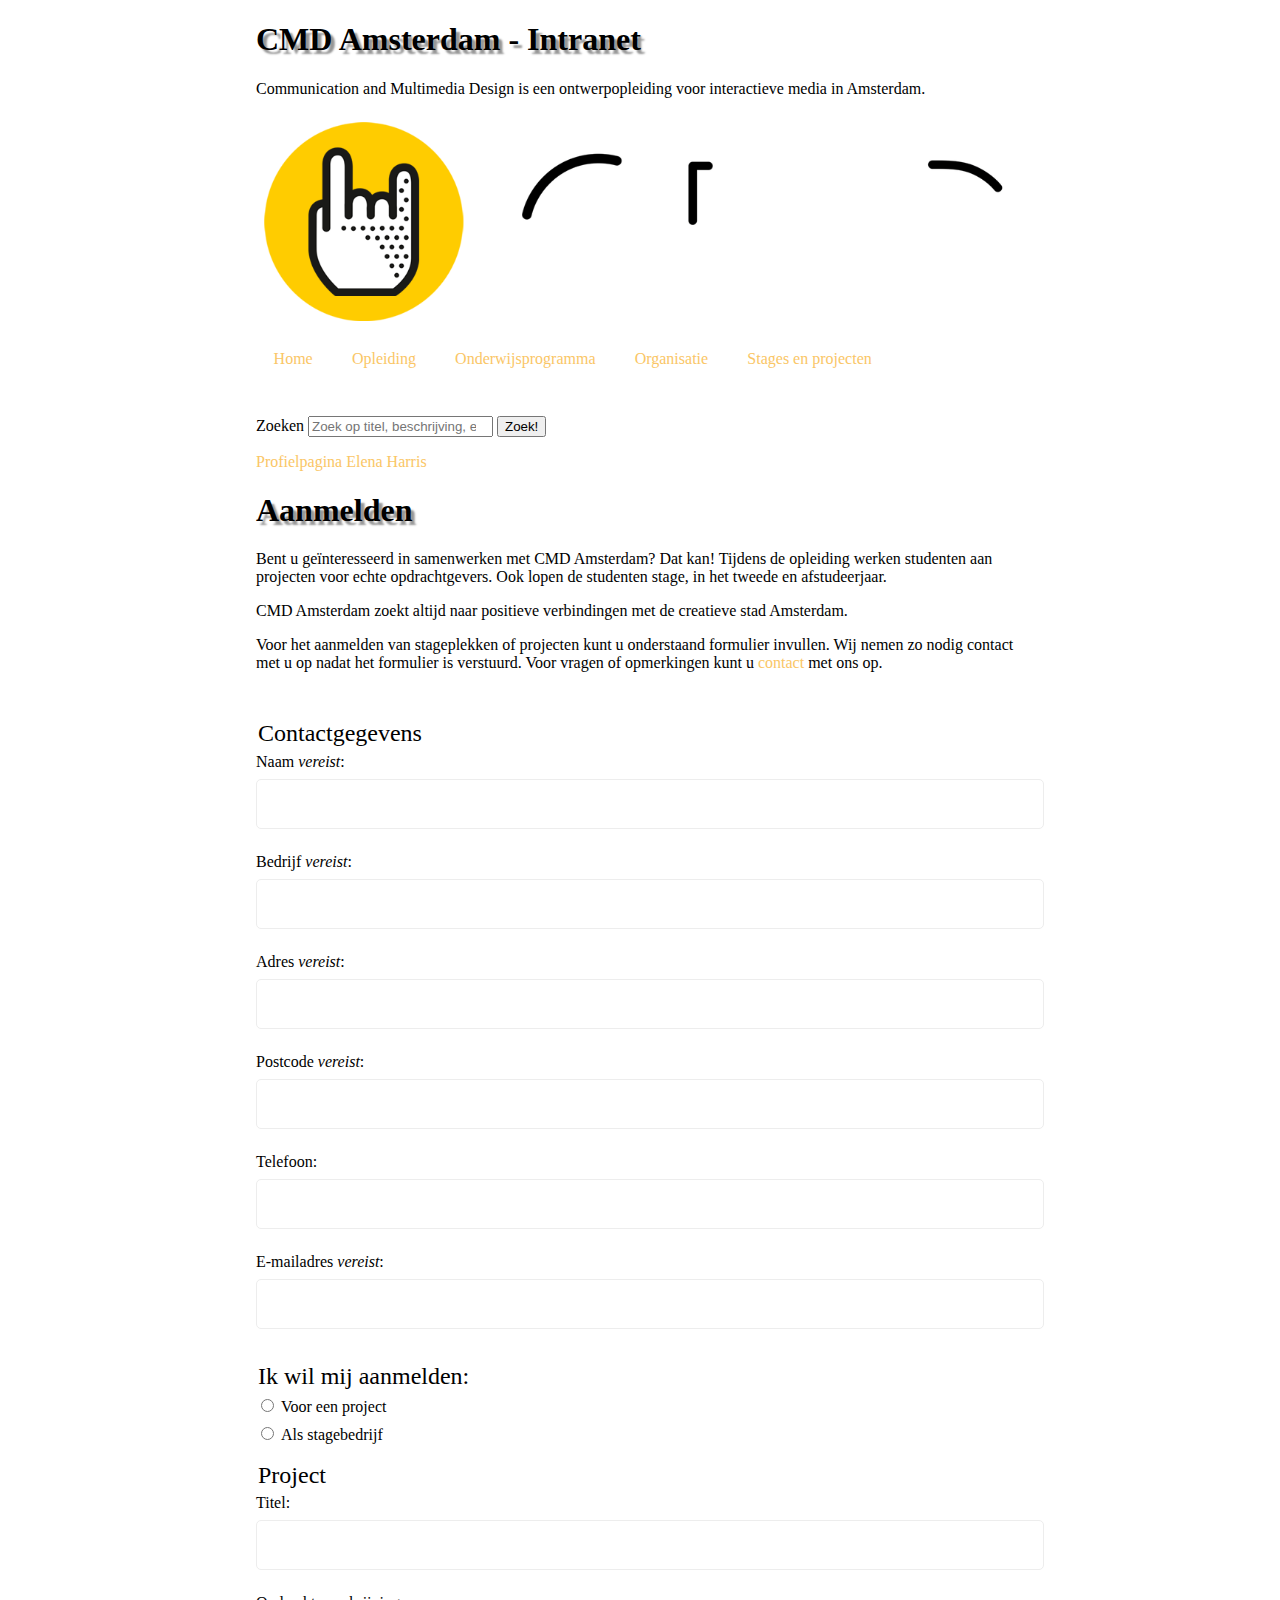
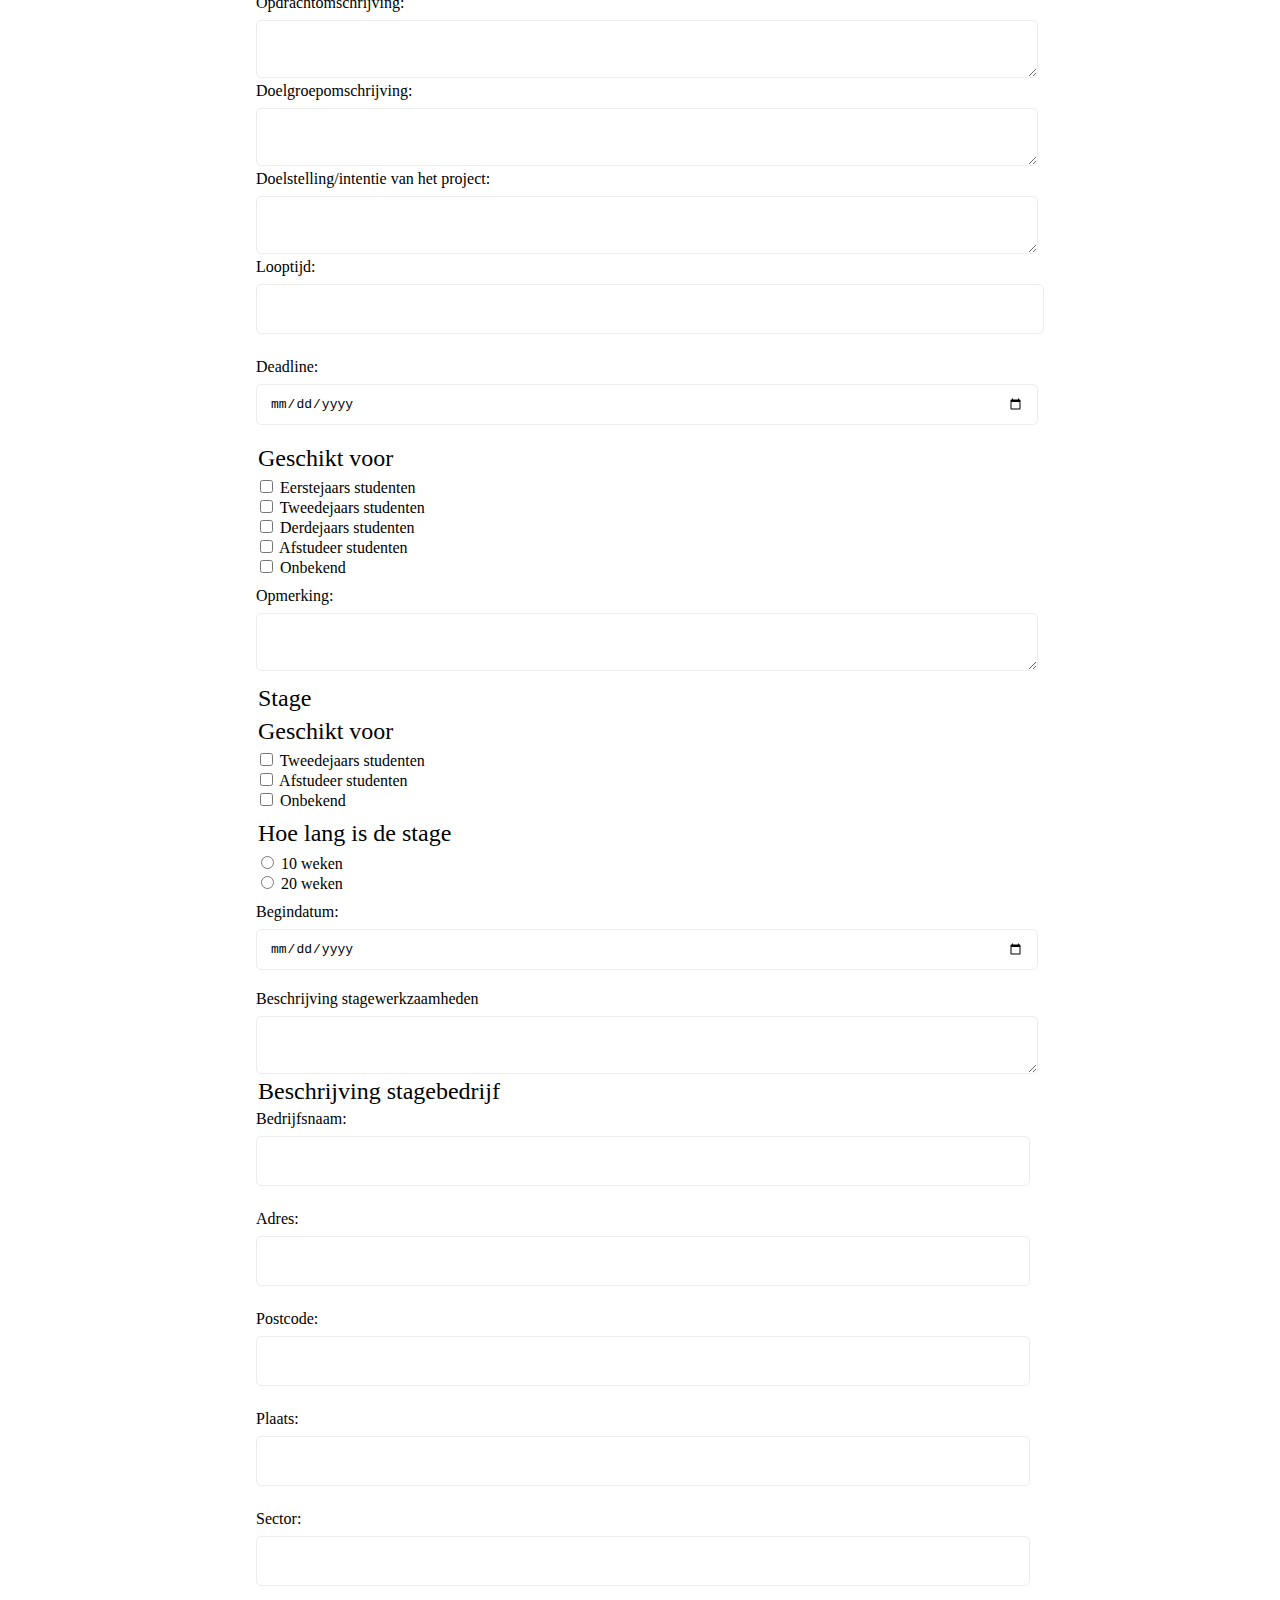
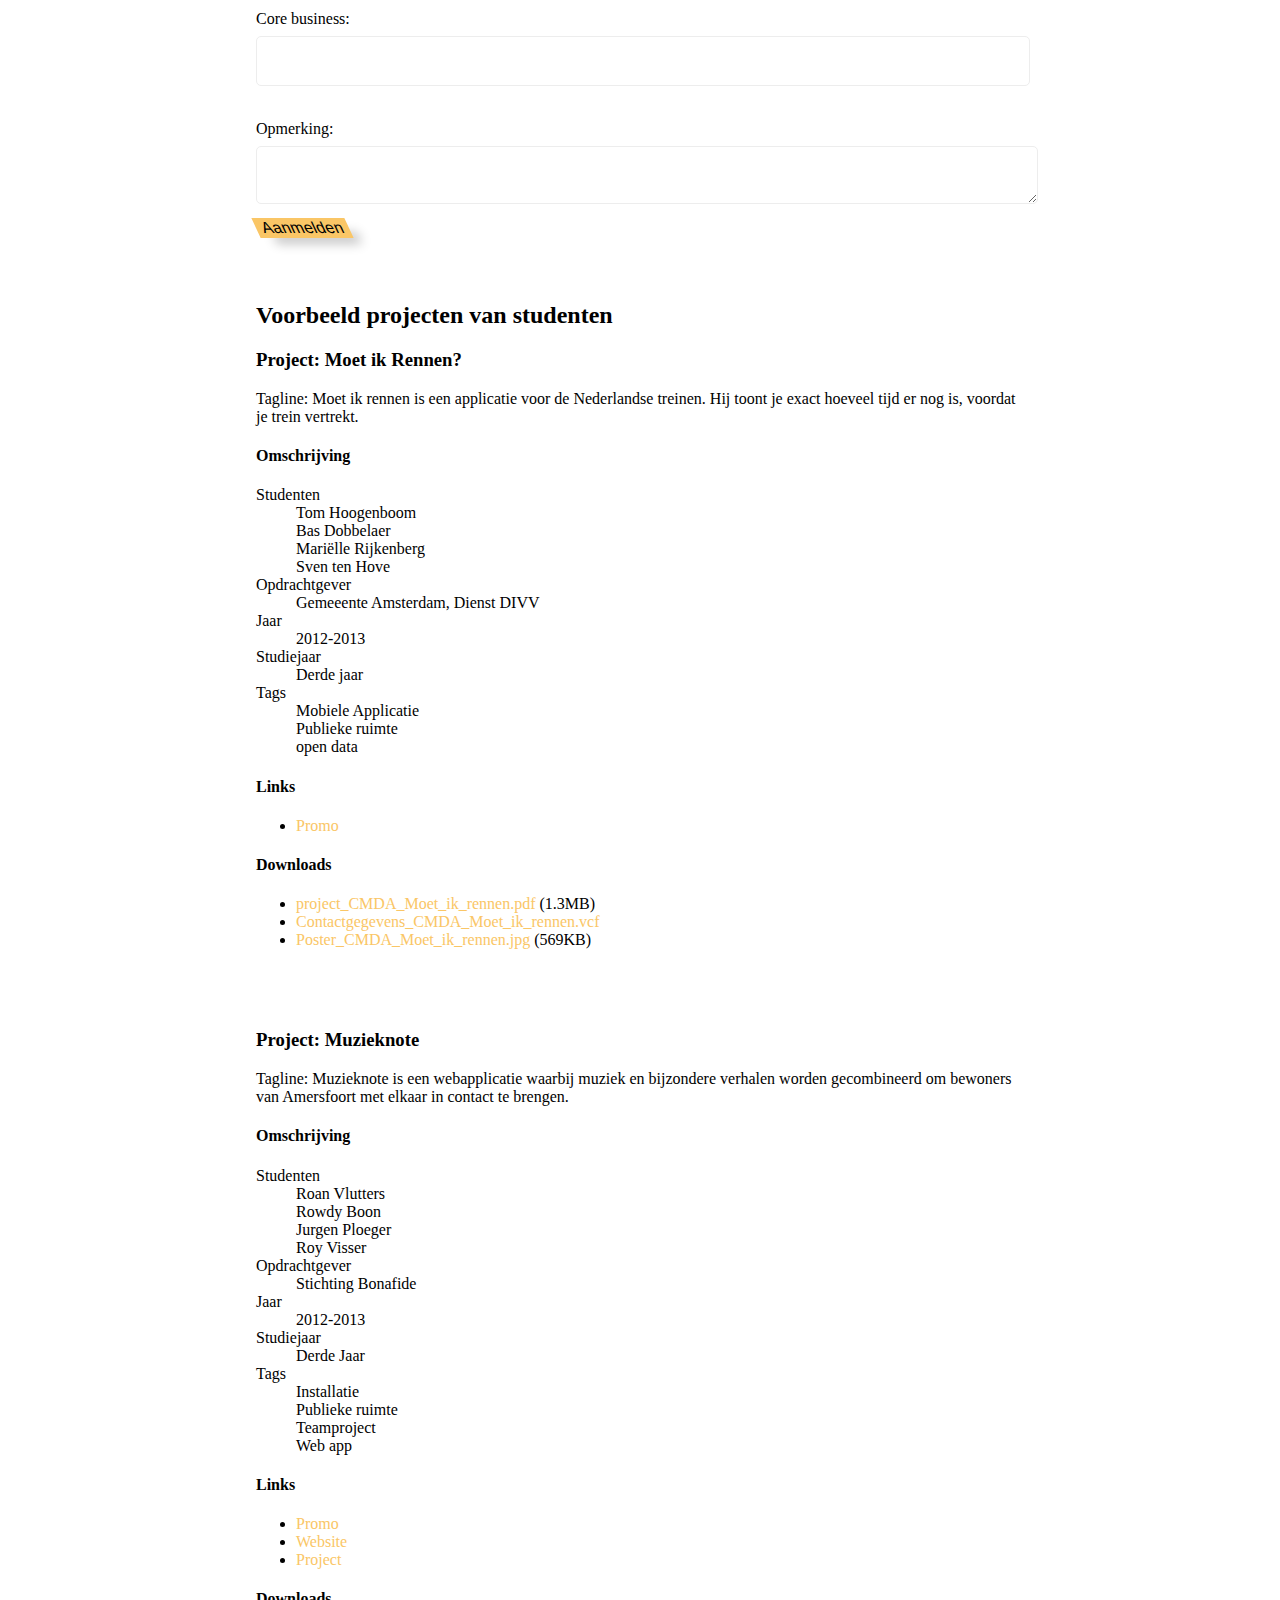
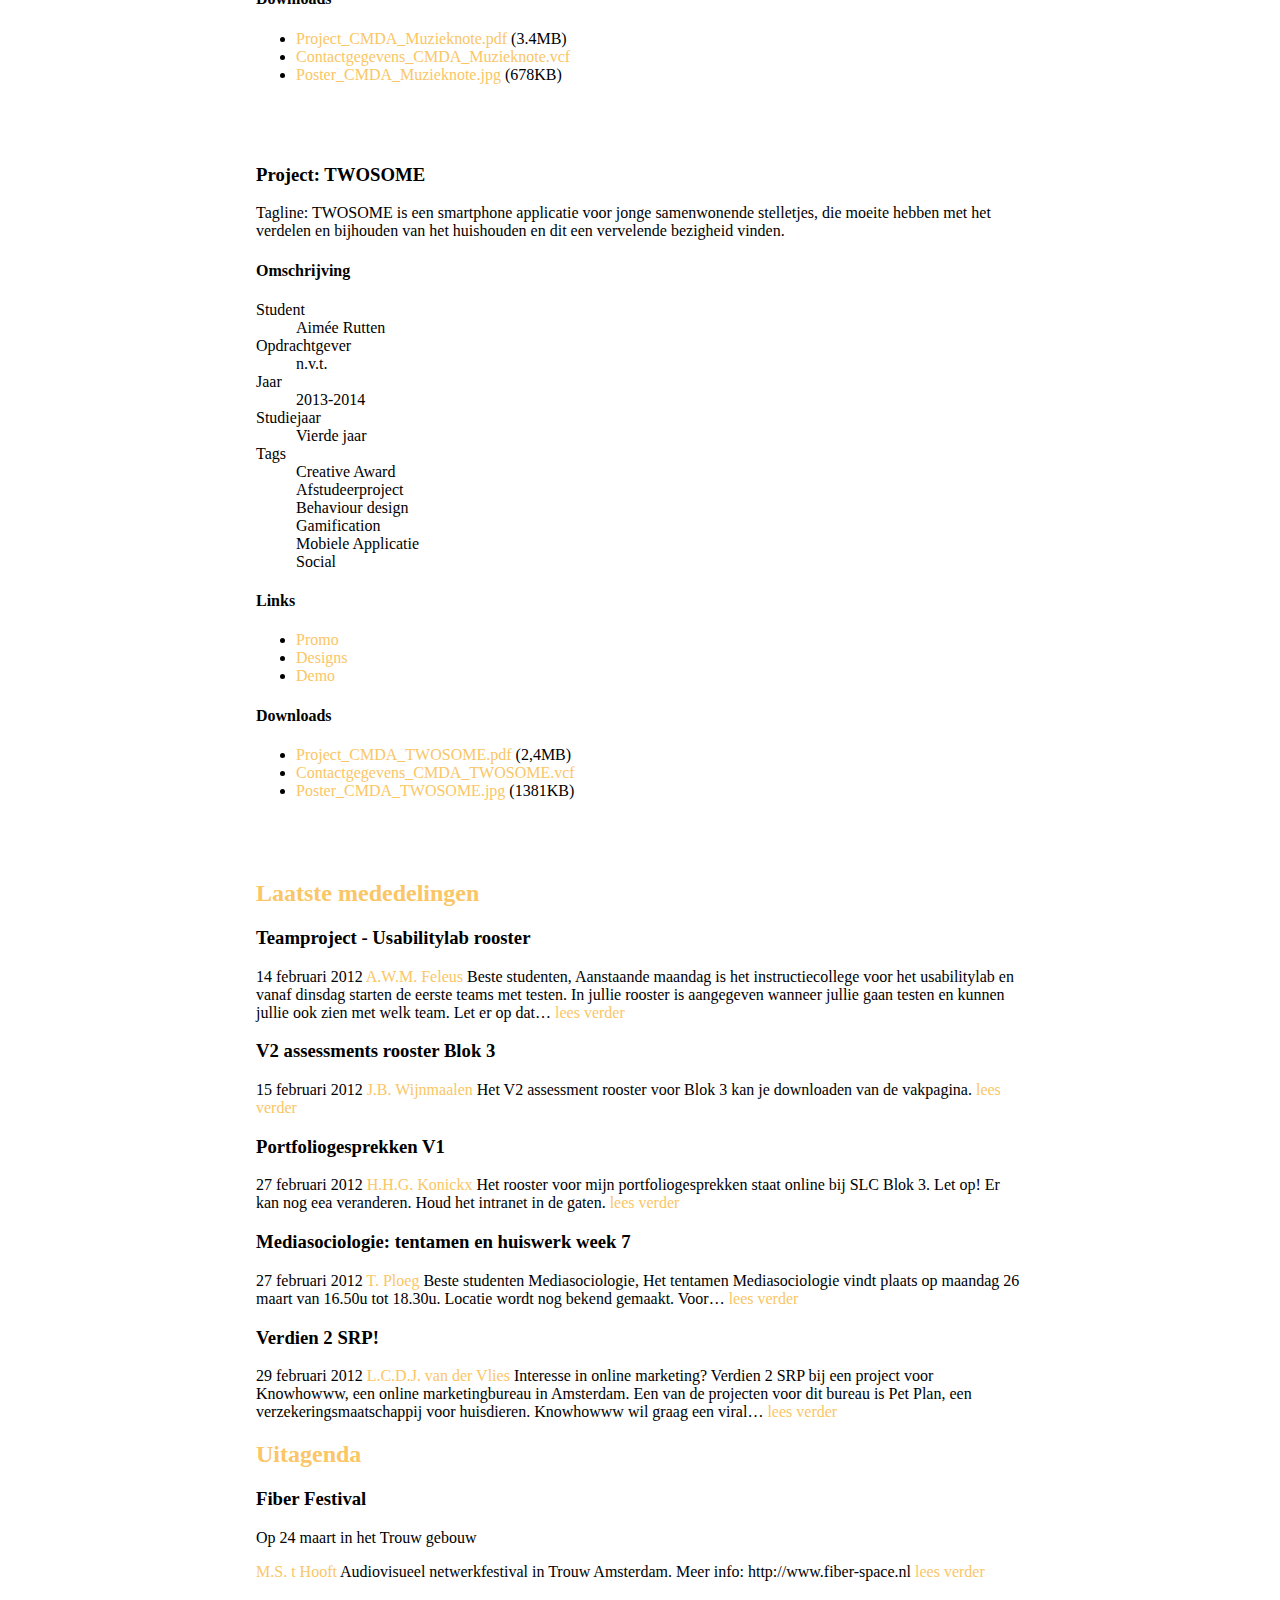
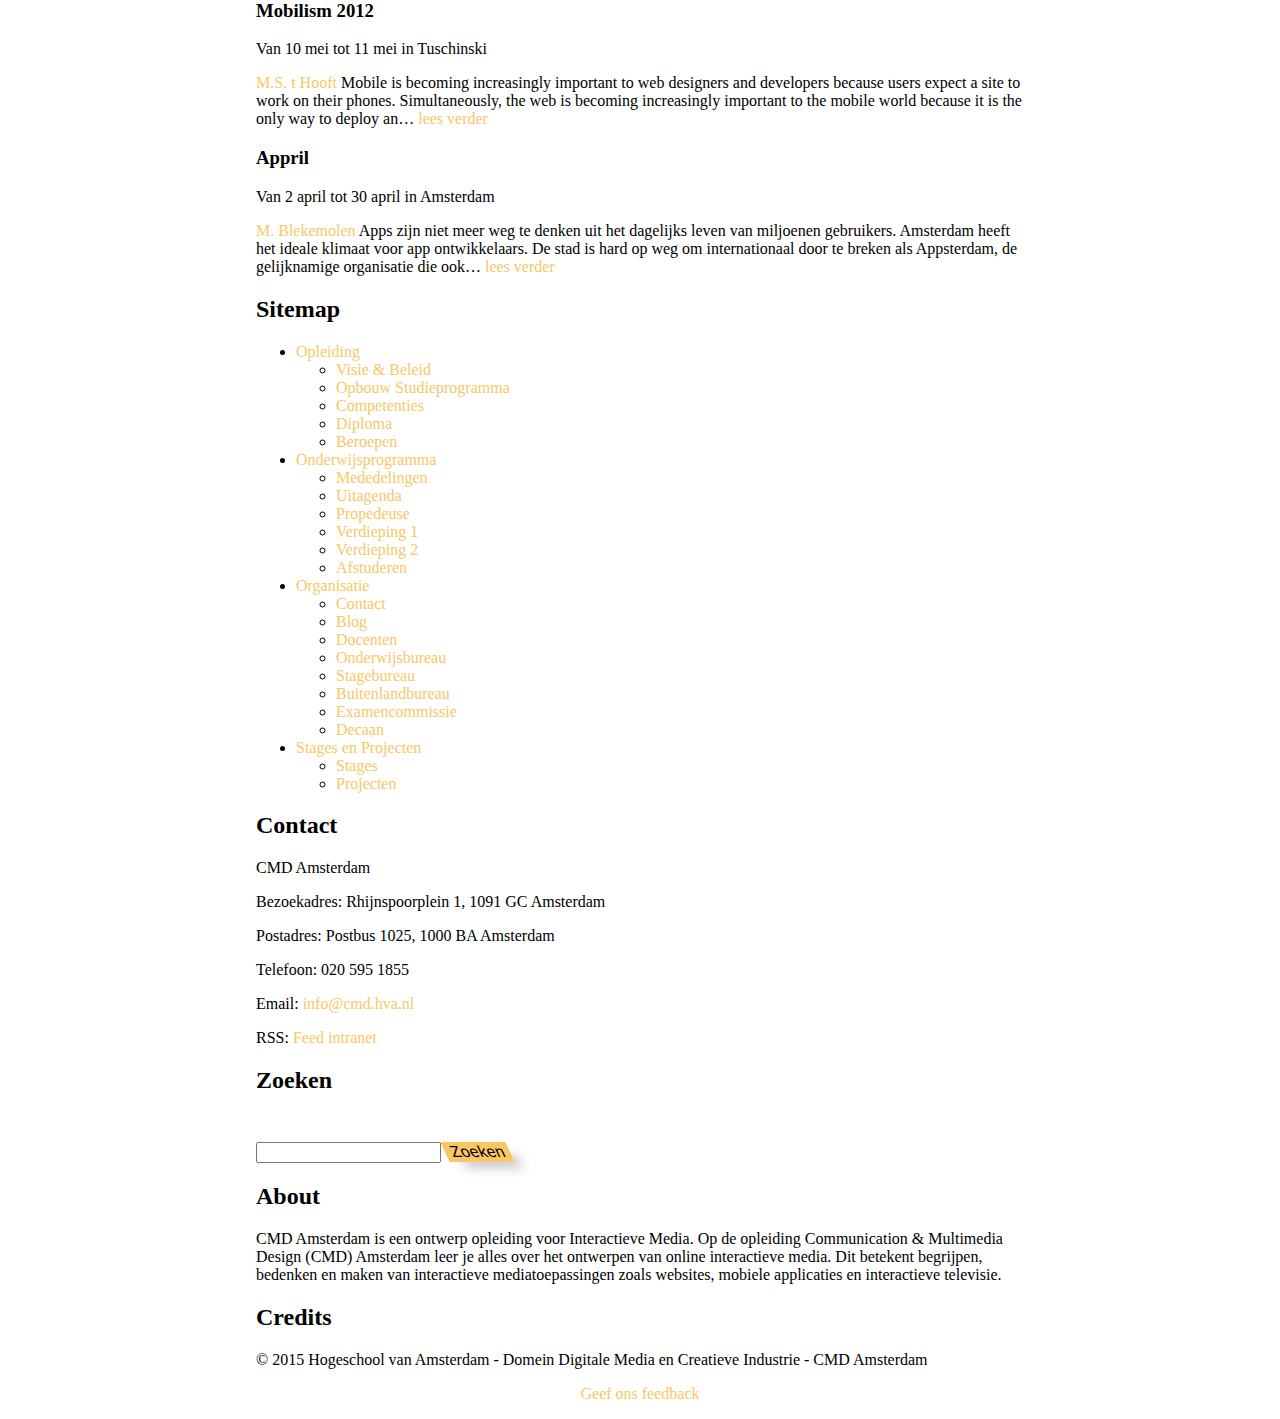
==== formulier/index.html @ c3379661 "deeltoets2" ====
<!DOCTYPE html>
<html lang="nl">
    <head>
        <meta charset="utf-8">
        <title>Formulierpagina</title>
        <link rel="stylesheet" type="text/css" href="css/style.css">
    </head>
    <body>

        <!-- header met logo & navigatie -->
        <header>
            <h1>CMD Amsterdam - Intranet</h1>
            <p>Communication and Multimedia Design is een ontwerpopleiding voor interactieve media in Amsterdam.</p>
            <img src="img/cmd_logo.png" alt="">
            <nav>
                <ul>
                    <li><a href="#">Home</a></li>
                    <li><a href="#">Opleiding</a></li>
                    <li><a href="#">Onderwijsprogramma</a></li>
                    <li><a href="#">Organisatie</a></li>
                    <li><a href="#">Stages en projecten</a></li>
                </ul>
            </nav>
            <form method="get" action="Formulierpagina.html">
                <label>
                    Zoeken
                    <input type="search" placeholder="Zoek op titel, beschrijving, etc…" name="q">
                </label>
                <button type="submit">Zoek!</button>
            </form>
            <p class="to-profile"><a href="#">Profielpagina Elena Harris</a></p>
        </header>

        <!-- Main article - Contact formulier  -->
        <main>

            <h1>Aanmelden</h1>
            <p>Bent u geïnteresseerd in samenwerken met CMD Amsterdam? Dat kan! Tijdens de opleiding werken studenten aan projecten voor echte opdrachtgevers. Ook lopen de studenten stage, in het tweede en afstudeerjaar.</p>
            <p>CMD Amsterdam zoekt altijd naar positieve verbindingen met de creatieve stad Amsterdam.</p>
            <p>Voor het aanmelden van stageplekken of projecten kunt u onderstaand formulier invullen. Wij nemen zo nodig contact met u op nadat het formulier is verstuurd. Voor vragen of opmerkingen kunt u <a href="#">contact</a> met ons op.</p>

            <form method="post" action="Formulierpagina.html">

                <fieldset>
                    <legend>Contactgegevens</legend>
                    <label>
                        <span>Naam <em>vereist</em>:</span>
                        <input type="text" name="name" required>
                    </label>
                    <label>
                        <span>Bedrijf <em>vereist</em>: </span>
                        <input type="text" name="company" required>
                        
                    </label>
                    <label>
                        <span>Adres <em>vereist</em>: </span>
                        <input type="text" name="address" required>
                    </label>
                    <label>
                        <span>Postcode  <em>vereist</em>:</span>
                        <input type="text" name="postal" required>
                    </label>
                    <label>
                        <span>Telefoon:</span>
                        <input type="tel" name="phone">
                    </label>
                    <label>
                        <span>E-mailadres <em>vereist</em>: </span>
                        <input type="email" name="email" required>
                    </label>
                </fieldset>

                <fieldset>
                    <legend>Ik wil mij aanmelden:</legend>
                    <label>
                        <input type="radio" name="submit-for" value="project">
                        <span>Voor een project</span>
                    </label>
                    <label>
                        <input type="radio" name="submit-for" value="stage">
                        <span>Als stagebedrijf</span>
                    </label>
                </fieldset>

                <fieldset id="project">
                    <legend>Project</legend>
                    <label>
                        <span>Titel:</span>
                        <input type="text" name="project-title">
                    </label>
                    <label>
                        <span>Opdrachtomschrijving:</span>
                        <textarea name="project-description"></textarea>
                    </label>
                    <label>
                        <span>Doelgroepomschrijving:</span>
                        <textarea name="project-target-audience"></textarea>
                    </label>
                    <label>
                        <span>Doelstelling/intentie van het project:</span>
                        <textarea name="project-goal"></textarea>
                    </label>
                    <label>
                        <span>Looptijd:</span>
                        <input type="text" name="project-duration">
                    </label>
                    <label>
                        <span>Deadline:</span>
                        <input type="date" name="project-deadline">
                    </label>
                    <fieldset>
                        <legend>Geschikt voor</legend>
                        <label><input type="checkbox" name="project-eerstejaars"> Eerstejaars studenten</label>
                        <label><input type="checkbox" name="project-tweedejaars"> Tweedejaars studenten</label>
                        <label><input type="checkbox" name="project-derdejaars"> Derdejaars studenten</label>
                        <label><input type="checkbox" name="project-afstudeer"> Afstudeer studenten</label>
                        <label><input type="checkbox" name="project-onbekend"> Onbekend</label>
                    </fieldset>
                    <label>
                        <span>Opmerking:</span>
                        <textarea name="project-comments"></textarea>
                    </label>
                </fieldset>

                <fieldset id="stage">
                    <legend>Stage</legend>
                    <fieldset>
                        <legend>Geschikt voor</legend>
                        <label><input type="checkbox" name="stage-tweedejaars"> Tweedejaars studenten</label>
                        <label><input type="checkbox" name="stage-afstudeerders"> Afstudeer studenten</label>
                        <label><input type="checkbox" name="stage-onbekend"> Onbekend</label>
                    </fieldset>
                    <fieldset>
                        <legend>Hoe lang is de stage</legend>
                        <label><input type="radio" name="stage-duration" value="10"> 10 weken</label>
                        <label><input type="radio" name="stage-duration" value="20"> 20 weken</label>
                    </fieldset>
                    <label>
                        <span>Begindatum:</span>
                        <input type="date" name="stage-startdate">
                    </label>
                    <label>
                        <span>Beschrijving stagewerkzaamheden</span>
                        <textarea name="stage-description"></textarea>
                    </label>
                    <fieldset>
                        <legend>Beschrijving stagebedrijf</legend>
                        <label>
                            <span>Bedrijfsnaam:</span>
                            <input type="text" name="stage-company-name">
                        </label>
                        <label>
                            <span>Adres:</span>
                            <input type="text" name="stage-address">
                        </label>
                        <label>
                            <span>Postcode:</span>
                            <input type="text" name="stage-postal">
                        </label>
                        <label>
                            <span>Plaats:</span>
                            <input type="text" name="stage-place">
                        </label>
                        <label>
                            <span>Sector:</span>
                            <input type="text" name="stage-sector">
                        </label>
                        <label>
                            <span>Core business:</span>
                            <input type="text" name="stage-core-business">
                        </label>
                    </fieldset>
                    <label>
                        <span>Opmerking:</span>
                        <textarea name="stage-comments"></textarea>
                    </label>
                </fieldset>

                <input type="submit" value="Aanmelden">

            </form>

        </main>

        <!-- 3 related projects - In the spotlight -->
        <section class="related">

            <h2>Voorbeeld projecten van studenten</h2>

            <article>
                <header>
                    <h3>Project: Moet ik Rennen?</h3>
                    <p>Tagline: Moet ik rennen is een applicatie voor de Nederlandse treinen. Hij toont je exact hoeveel tijd er nog is, voordat je trein vertrekt.</p>
                </header>
                <section>
                    <h4>Omschrijving</h4>
                    <dl>
                        <dt>Studenten</dt>
                        <dd>Tom Hoogenboom</dd>
                        <dd>Bas Dobbelaer</dd>
                        <dd>Mariëlle Rijkenberg</dd>
                        <dd>Sven ten Hove</dd>

                        <dt>Opdrachtgever</dt>
                        <dd>Gemeeente Amsterdam, Dienst DIVV</dd>

                        <dt>Jaar</dt>
                        <dd>2012-2013</dd>

                        <dt>Studiejaar</dt>
                        <dd>Derde jaar</dd>

                        <dt class="tags">Tags</dt>
                        <dd>Mobiele Applicatie</dd>
                        <dd>Publieke ruimte</dd>
                        <dd>open data</dd>
                    </dl>
                </section>
                <section>
                    <h4>Links</h4>
                    <ul>
                        <li><a href="https://vimeo.com/61573544">Promo</a></li>
                    </ul>
                </section>
                <section>
                    <h4>Downloads</h4>
                    <ul>
                        <li><a href="bron.pdf" data-kb="1267">project_CMDA_Moet_ik_rennen.pdf</a> (1.3MB)</li>
                        <li><a href="bron.vcf">Contactgegevens_CMDA_Moet_ik_rennen.vcf</a></li>
                        <li><a href="bron.jpg" data-kb="569">Poster_CMDA_Moet_ik_rennen.jpg</a> (569KB)</li>
                    </ul>
                </section>
            </article>

            <article>
                <header>
                    <h3>Project: Muzieknote</h3>
                    <p>Tagline: Muzieknote is een webapplicatie waarbij muziek en bijzondere verhalen worden gecombineerd om bewoners van Amersfoort met elkaar in contact te brengen.</p>
                </header>
                <section>
                    <h4>Omschrijving</h4>
                    <dl>
                        <dt>Studenten</dt>
                        <dd>Roan Vlutters</dd>
                        <dd>Rowdy Boon</dd>
                        <dd>Jurgen Ploeger</dd>
                        <dd>Roy Visser</dd>

                        <dt>Opdrachtgever</dt>
                        <dd>Stichting Bonafide</dd>

                        <dt>Jaar</dt>
                        <dd>2012-2013</dd>

                        <dt>Studiejaar</dt>
                        <dd>Derde Jaar</dd>

                        <dt class="tags">Tags</dt>
                        <dd>Installatie</dd>
                        <dd>Publieke ruimte</dd>
                        <dd>Teamproject</dd>
                        <dd>Web app</dd>
                    </dl>
                </section>
                <section>
                    <h4>Links</h4>
                    <ul>
                        <li><a href="https://vimeo.com/81740715">Promo</a></li>
                        <li><a href="http://muzieknote.nl">Website</a></li>
                        <li><a href="https://www.behance.net/gallery/Muzieknote/14149359">Project</a></li>
                    </ul>
                </section>
                <section>
                    <h4>Downloads</h4>
                    <ul>
                        <li><a href="bron.pdf" data-kb="33671">Project_CMDA_Muzieknote.pdf</a> (3.4MB)</li>
                        <li><a href="bron.vcf">Contactgegevens_CMDA_Muzieknote.vcf</a></li>
                        <li><a href="bron.jpg" data-kb="678">Poster_CMDA_Muzieknote.jpg</a> (678KB)</li>
                    </ul>
                </section>
            </article>

            <article>
                <header>
                    <h3>Project: TWOSOME</h3>
                    <p>Tagline: TWOSOME is een smartphone applicatie voor jonge samenwonende stelletjes, die moeite hebben met het verdelen en bijhouden van het huishouden en dit een vervelende bezigheid vinden.</p>
                </header>
                <section>
                    <h4>Omschrijving</h4>
                    <dl>
                        <dt>Student</dt>
                        <dd>Aimée Rutten</dd>

                        <dt>Opdrachtgever</dt>
                        <dd>n.v.t.</dd>

                        <dt>Jaar</dt>
                        <dd>2013-2014</dd>

                        <dt>Studiejaar</dt>
                        <dd>Vierde jaar</dd>

                        <dt class="tags">Tags</dt>
                        <dd>Creative Award</dd>
                        <dd>Afstudeerproject</dd>
                        <dd>Behaviour design</dd>
                        <dd>Gamification</dd>
                        <dd>Mobiele Applicatie</dd>
                        <dd>Social</dd>
                    </dl>
                </section>
                <section>
                    <h4>Links</h4>
                    <ul>
                        <li><a href="http://marvl.in/17b008">Promo</a></li>
                        <li><a href="http://www.pinterest.com/pin/246783254555699159/">Designs</a></li>
                        <li><a href="https://vimeo.com/98737277">Demo</a></li>
                    </ul>
                </section>
                <section>
                    <h4>Downloads</h4>
                    <ul>
                        <li><a href="bron.pdf" data-kb="23513">Project_CMDA_TWOSOME.pdf</a> (2,4MB)</li>
                        <li><a href="bron.vcf">Contactgegevens_CMDA_TWOSOME.vcf</a></li>
                        <li><a href="bron.jpg" data-kb="1381">Poster_CMDA_TWOSOME.jpg</a> (1381KB)</li>
                    </ul>
                </section>
            </article>

        </section>

        <!-- Sidebar teksten en info: Laatste mededelingen, Agenda, Twitter -->
        <aside>

            <section>
                <h2><a href="#">Laatste mededelingen</a></h2>
                <article>
                    <h3>Teamproject - Usabilitylab rooster</h3>
                    <p>
                        <time datetime="2012-02-14">14 februari 2012</time>
                        <a href="#" rel="author">A.W.M. Feleus</a>
                        Beste studenten, Aanstaande maandag is het instructiecollege voor het usabilitylab en vanaf dinsdag starten de eerste teams met testen. In jullie rooster is aangegeven wanneer jullie gaan testen en kunnen jullie ook zien met welk team. Let er op dat…
                        <a href="#" rel="bookmark">lees verder</a>
                    </p>
                </article>
                <article>
                    <h3>V2 assessments rooster Blok 3</h3>
                    <p>
                        <time datetime="2012-02-15">15 februari 2012</time>
                        <a href="#" rel="author">J.B. Wijnmaalen</a>
                        Het V2 assessment rooster voor Blok 3 kan je  downloaden van de vakpagina.
                        <a href="#" rel="bookmark">lees verder</a>
                    </p>
                </article>
                <article>
                    <h3>Portfoliogesprekken V1</h3>
                    <p>
                        <time datetime="2012-02-27">27 februari 2012</time>
                        <a href="#" rel="author">H.H.G. Konickx</a>
                        Het rooster voor mijn portfoliogesprekken staat online bij SLC Blok 3. Let op! Er kan nog eea veranderen. Houd het intranet in de gaten.
                        <a href="#" rel="bookmark">lees verder</a>
                    </p>
                </article>
                <article>
                    <h3>Mediasociologie: tentamen en huiswerk week 7</h3>
                    <p>
                        <time datetime="2012-02-27">27 februari 2012</time>
                        <a href="#" rel="author">T. Ploeg</a>
                        Beste studenten Mediasociologie, Het tentamen Mediasociologie vindt plaats op maandag 26 maart van 16.50u tot 18.30u. Locatie wordt nog bekend gemaakt. Voor…
                        <a href="#" rel="bookmark">lees verder</a>
                    </p>
                </article>
                <article>
                    <h3>Verdien 2 SRP!</h3>
                    <p>
                        <time datetime="2012-02-29">29 februari 2012</time>
                        <a href="#" rel="author">L.C.D.J. van der Vlies</a>
                        Interesse in online marketing? Verdien 2 SRP bij een project voor Knowhowww, een online marketingbureau in Amsterdam. Een van de projecten voor dit bureau is Pet Plan, een verzekeringsmaatschappij voor huisdieren. Knowhowww wil graag een viral…
                        <a href="#" rel="bookmark">lees verder</a>
                    </p>
                </article>
            </section>
            
            <section>
                <h2><a href="#">Uitagenda</a></h2>
                <article>
                    <h3>Fiber Festival</h3>
                    <footer>
                        <p>Op <time datetime="2012-03-24">24 maart</time> in het Trouw gebouw</p>
                    </footer>
                    <p>
                        <a href="#" rel="author">M.S. t Hooft</a>
                        Audiovisueel netwerkfestival in Trouw Amsterdam. Meer info: http://www.fiber-space.nl
                        <a href="#" rel="bookmark">lees verder</a>
                    </p>
                </article>
                <article>
                    <h3>Mobilism 2012</h3>
                    <footer>
                        <p>Van <time datetime="2012-05-10">10 mei</time> tot <time datetime="2012-05-11">11 mei</time> in Tuschinski</p>
                    </footer>
                    <p>
                        <a href="#" rel="author">M.S. t Hooft</a>
                        Mobile is becoming increasingly important to web designers and developers because users expect a site to work on their phones. Simultaneously, the web is becoming increasingly important to the mobile world because it is the only way to deploy an…
                        <a href="#" rel="bookmark">lees verder</a>
                    </p>
                </article>
                <article>
                    <h3>Appril</h3>
                    <footer>
                        <p>Van <time datetime="2012-04-02">2 april</time> tot <time datetime="2012-04-30">30 april</time> in Amsterdam</p>
                    </footer>
                    <p>
                        <a href="#" rel="author">M. Blekemolen</a>
                        Apps zijn niet meer weg te denken uit het dagelijks leven van miljoenen gebruikers. Amsterdam heeft het ideale klimaat voor app ontwikkelaars. De stad is hard op weg om internationaal door te breken als Appsterdam, de gelijknamige organisatie die ook…
                        <a href="#" rel="bookmark">lees verder</a>
                    </p>
                </article>
            </section>
            
            <!--
                Twitter feed:
                @cmdamsterdam
                #cmda
            -->

        </aside>

        <!-- Footer informatie -->
        <footer>
            <section id="sitemap">
                <h2>Sitemap</h2>
                <ul>
                    <li>
                        <a href="#">Opleiding</a>
                        <ul>
                            <li><a href="#">Visie &amp; Beleid</a></li>
                            <li><a href="#">Opbouw Studieprogramma</a></li>
                            <li><a href="#">Competenties</a></li>
                            <li><a href="#">Diploma</a></li>
                            <li><a href="#">Beroepen</a></li>
                        </ul>
                    </li>
                    <li>
                        <a href="#">Onderwijsprogramma</a>
                        <ul>
                            <li><a href="#">Mededelingen</a></li>
                            <li><a href="#">Uitagenda</a></li>
                            <li><a href="#">Propedeuse</a></li>
                            <li><a href="#">Verdieping 1</a></li>
                            <li><a href="#">Verdieping 2</a></li>
                            <li><a href="#">Afstuderen</a></li>
                        </ul>
                    </li>
                    <li>
                        <a href="#">Organisatie</a>
                        <ul>
                            <li><a href="#">Contact</a></li>
                            <li><a href="#">Blog</a></li>
                            <li><a href="#">Docenten</a></li>
                            <li><a href="#">Onderwijsbureau</a></li>
                            <li><a href="#">Stagebureau</a></li>
                            <li><a href="#">Buitenlandbureau</a></li>
                            <li><a href="#">Examencommissie</a></li>
                            <li><a href="#">Decaan</a></li>
                        </ul>
                    </li>
                    <li>
                        <a href="#">Stages en Projecten</a>
                        <ul>
                            <li><a href="#">Stages</a></li>
                            <li><a href="#">Projecten</a></li>
                        </ul>
                    </li>
                </ul>
            </section>

            <section id="contact">
                <h2>Contact</h2>
                <p>CMD Amsterdam</p>
                <p>Bezoekadres: Rhijnspoorplein 1, 1091 GC Amsterdam</p>
                <p>Postadres: Postbus 1025, 1000 BA Amsterdam</p>
                <p>Telefoon: 020 595 1855</p>
                <p>Email: <a href="#" class="email">info@cmd.hva.nl</a></p>
                <p>RSS: <a href="#" class="rss">Feed intranet</a></p>
            </section>

            <section id="search">
                <h2>Zoeken</h2>
                <form method="get" action="Formulierpagina.html">
                    <input type="search" name="q">
                    <input type="submit" value="Zoeken">
                </form>
            </section>

            <section id="about" lang="en">
                <h2>About</h2>
                <p>CMD Amsterdam is een ontwerp opleiding voor Interactieve Media. Op de opleiding Communication &amp; Multimedia Design (CMD) Amsterdam leer je alles over het ontwerpen van online interactieve media. Dit betekent begrijpen, bedenken en maken van interactieve mediatoepassingen zoals websites, mobiele applicaties en interactieve televisie.</p>
            </section>

            <section id="credits" lang="en">
                <h2>Credits</h2>
                <p>© 2015 Hogeschool van Amsterdam - Domein Digitale Media en Creatieve Industrie - CMD Amsterdam</p>
            </section>

            <p id="feedback"><a href="#">Geef ons feedback</a></p>

        </footer>

    </body>
</html>
---- formulier/css/style.css ----
body{
	margin: 0;

	
}
a{
	text-decoration: none;
	color: #fac666;
}
/* sibling combinators zorgt ervoor dat alleen directe header-child van de body deze regels wordt toegewezen. */
body > header{
	width: 60%;
	margin: 0 auto;
}
header nav ul{
	list-style: none;
	padding-left: 0;
}
header nav ul li{
	display: inline;
}
header nav ul li a{
	padding: 1em 1.1em;
}
main{
	width: 60%;
	margin: 0 auto;
}
h1{
	text-shadow: 4px 4px 2px rgba(150, 150, 150, 1);
}
img{
	width: 100%;
}
img:hover{
	/* Transitie waabrbij afbeelding bij hover wordt ingezoomed.*/
	-webkit-transform: scale(1.3);
    -ms-transform: scale(1.3);
    transform: scale(1.3);
}
section.related{
	width: 60%;
	margin: 4em auto 0;
}
section.related article{
	margin-bottom: 5em;
}
aside{
	width: 60%;
	margin: 0 auto;
}



/* FORMULIER */
form{
	margin-top: 3em;
}
fieldset{
	border: 0;
	margin-left: 0;
    padding-left: 0;
}
fieldset label{
	display: block;
}
legend{
	font-size: 1.5em;
}
fieldset input{
	font-size: 1em;
	border-radius: 5px;
	border: 1px solid #ededed;
}
label span{
	display: inline-block;
	margin-bottom: .5em;
}
input[type="text"], input[type="tel"],input[type="email"],input[type="date"]{
	min-width: 100%;
	height: 1em;
	display: block;
	margin: 0 0 1.5em 0;
	padding: 1em;
}
input[type="submit"]{
	-webkit-box-shadow: 10px 10px 10px -4px rgba(199,199,199,1);
	-moz-box-shadow: 10px 10px 10px -4px rgba(199,199,199,1);
	box-shadow: 10px 10px 10px -4px rgba(199,199,199,1);
	font-size: 1em;
	transform: skewX(25deg);
	background: #fac666;;
	border: 0;
}
textarea{
	width: 100%;
	padding: 1em;
	font-size: 1em;
	border-radius: 5px;
	border: 1px solid #ededed;
}
body > footer{
	width: 60%;
	margin: 0 auto;
}
p#feedback{
	text-align: center;
}

/* For mobile : like samsung grand(480 * 800): */
@media screen and (max-width : 480px){
	body > header {
	    width: 80%;
	    margin: 0 auto;
	}
	header nav ul li{
		display: block;
		width: 100%;
		text-align: center;
		margin-bottom: .5em;
	}
	header nav ul li a{
		display: inline-block;
	    padding: 1em 0;
	    width: 100%;
	    color: #fff;
	    background: #fac666;
	}
	main{
		width: 80%;
	}
	section.related {
	    width: 80%;
	    margin: 4em auto 0;
	}
	aside{
		width: 80%;
	}
	body > footer{
		width: 80%;
	}
	input[type="text"], input[type="tel"], input[type="email"], input[type="date"], textarea {
    	min-width: 93%;
	}
}

/* For ipad: */
@media screen and (max-width : 768px){
	header nav ul li{
		display: block;
		width: 100%;
		text-align: center;
		margin-bottom: .5em;
	}
	header nav ul li a{
		display: inline-block;
	    padding: 1em 0;
	    width: 100%;
	    color: #fff;
	    background: #fac666;
	}
	main{
		width: 80%;
	}
	section.related {
	    width: 80%;
	    margin: 4em auto 0;
	}
	aside{
		width: 80%;
	}
	body > footer{
		width: 80%;
	}
	input[type="text"], input[type="tel"], input[type="email"], input[type="date"]{
    	min-width: 100%;
}
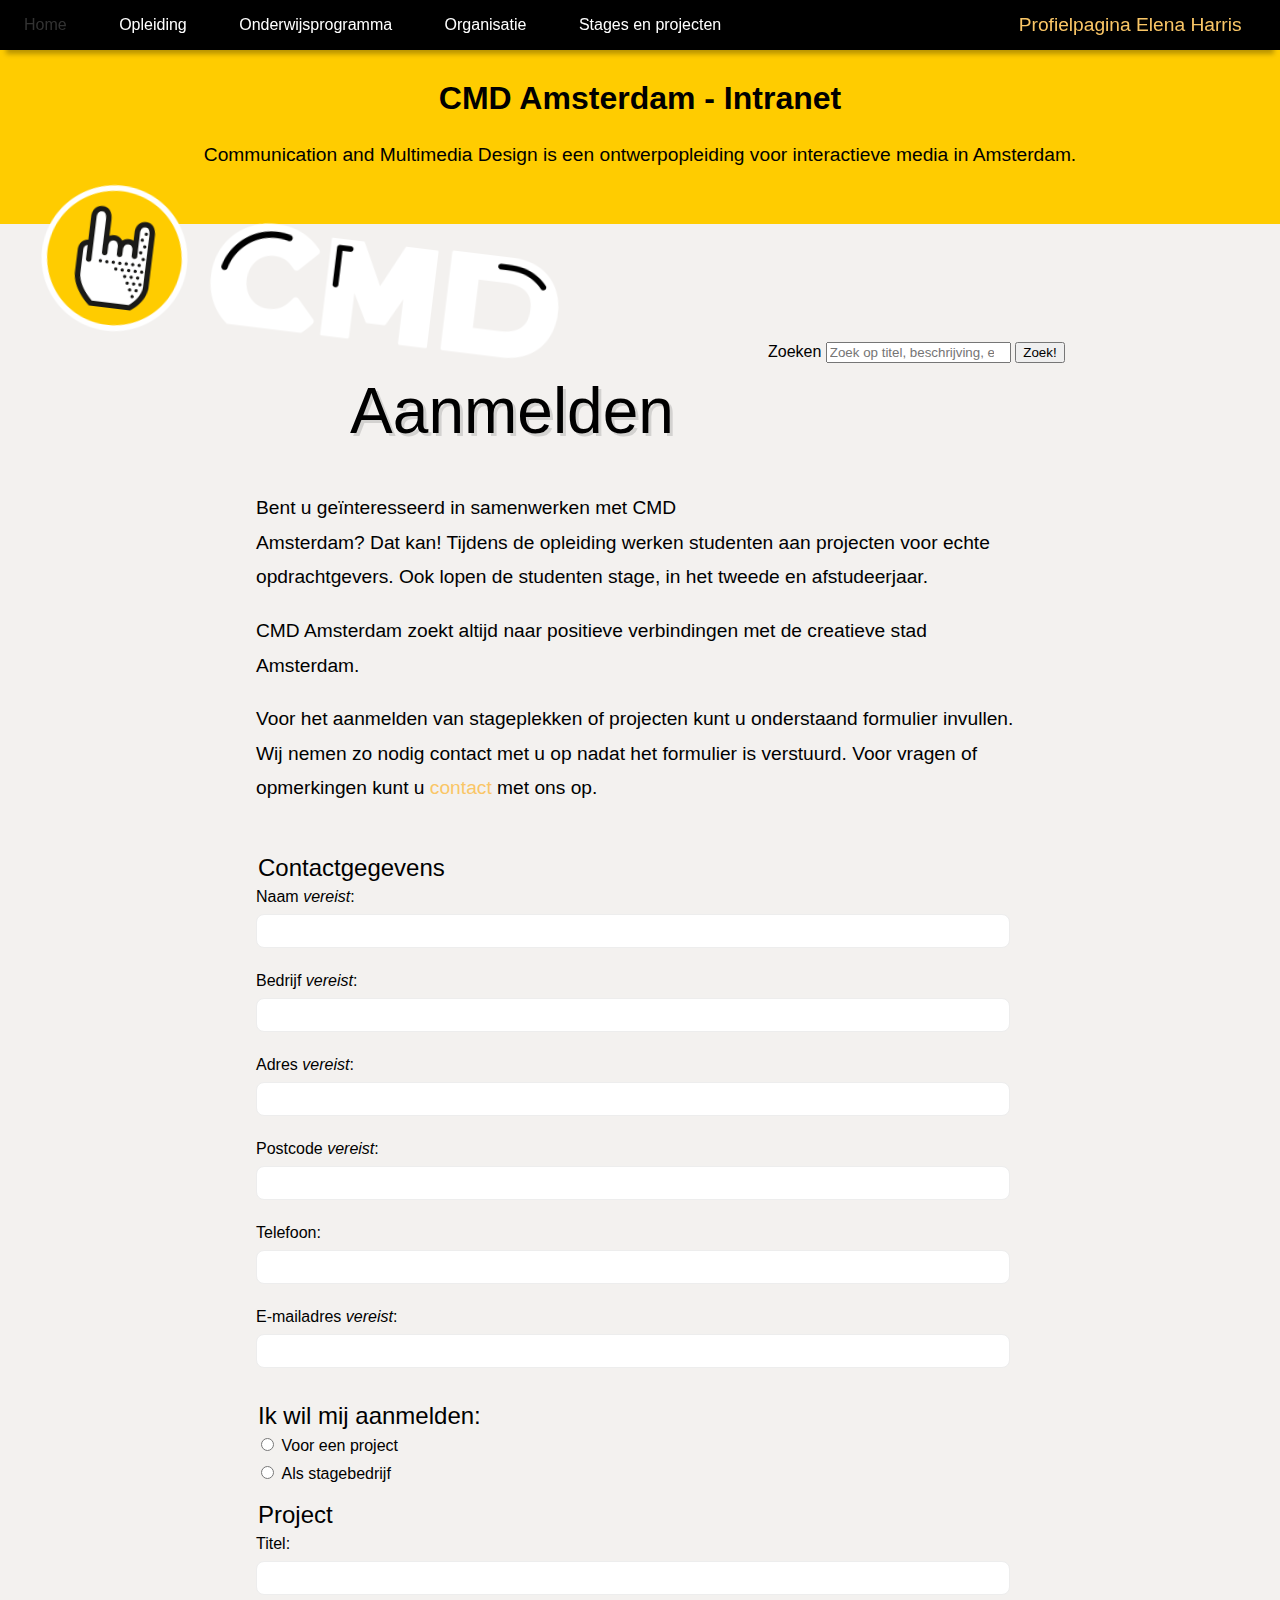
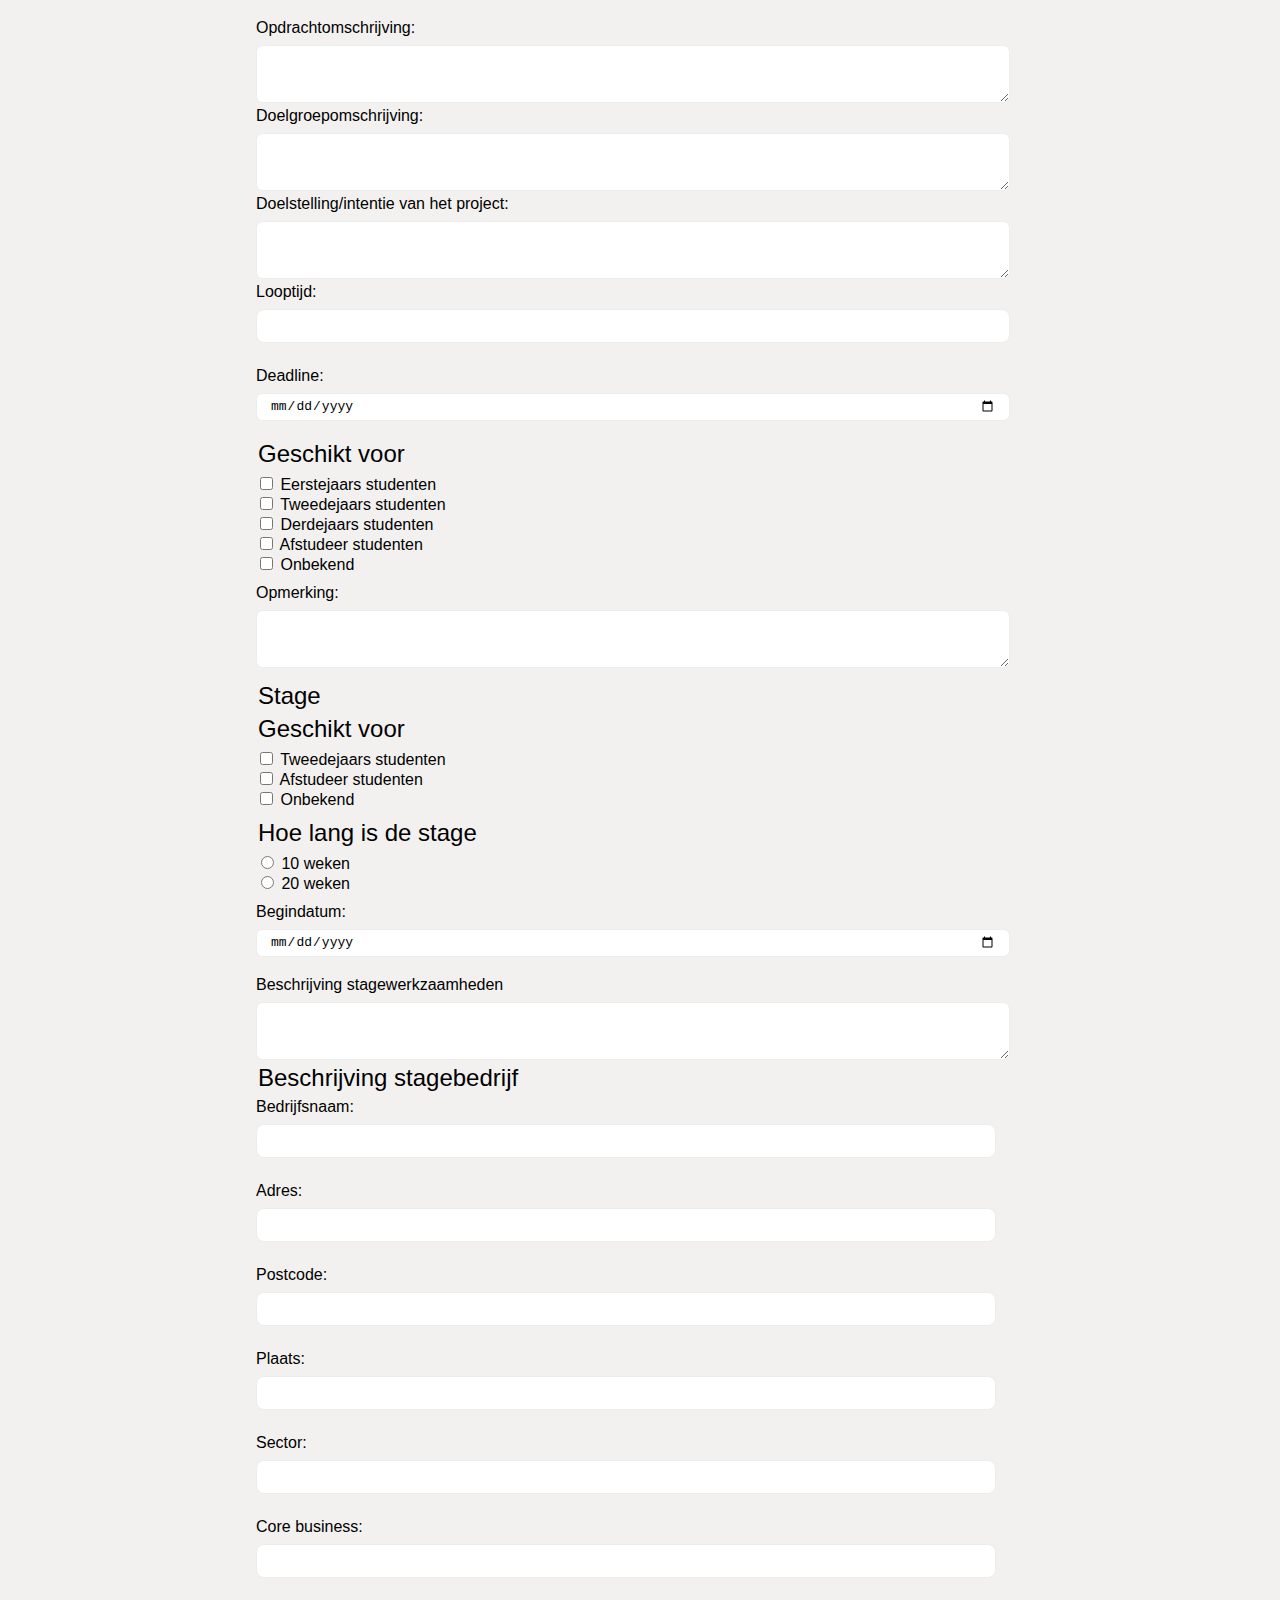
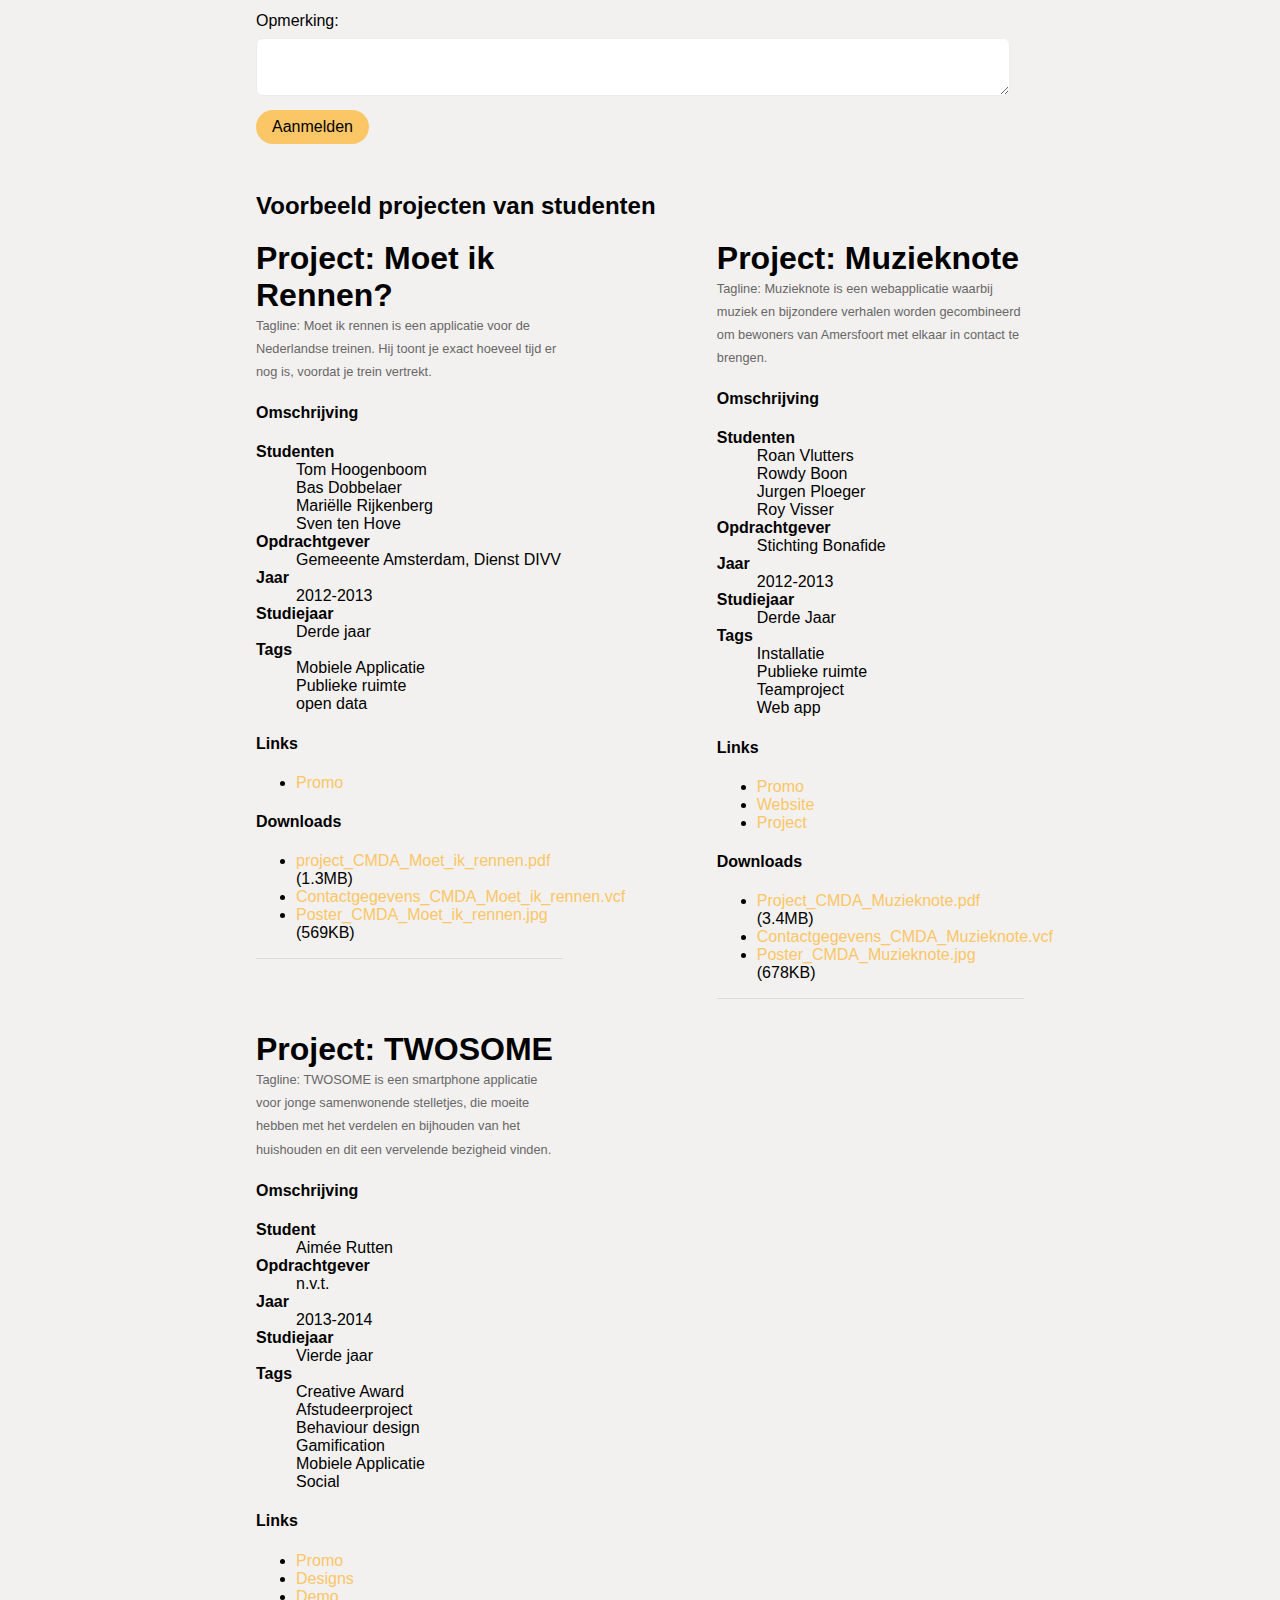
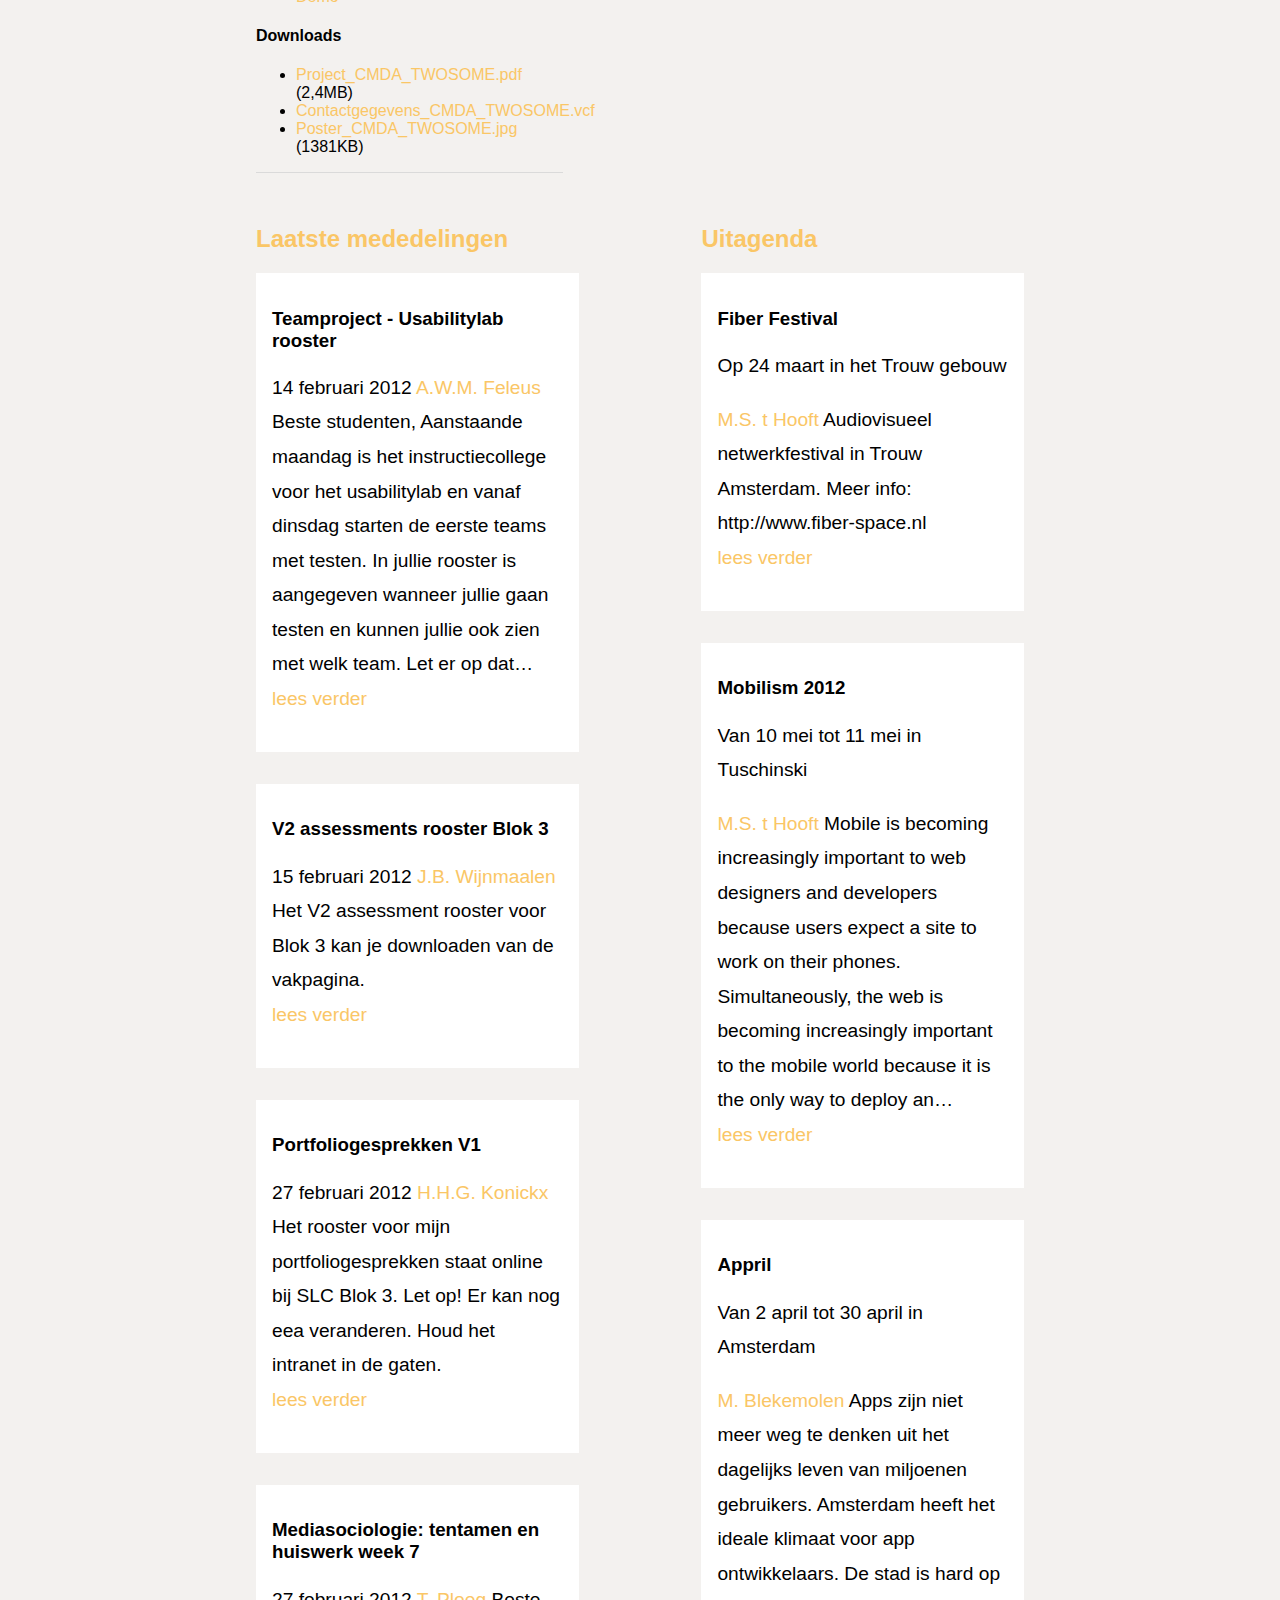
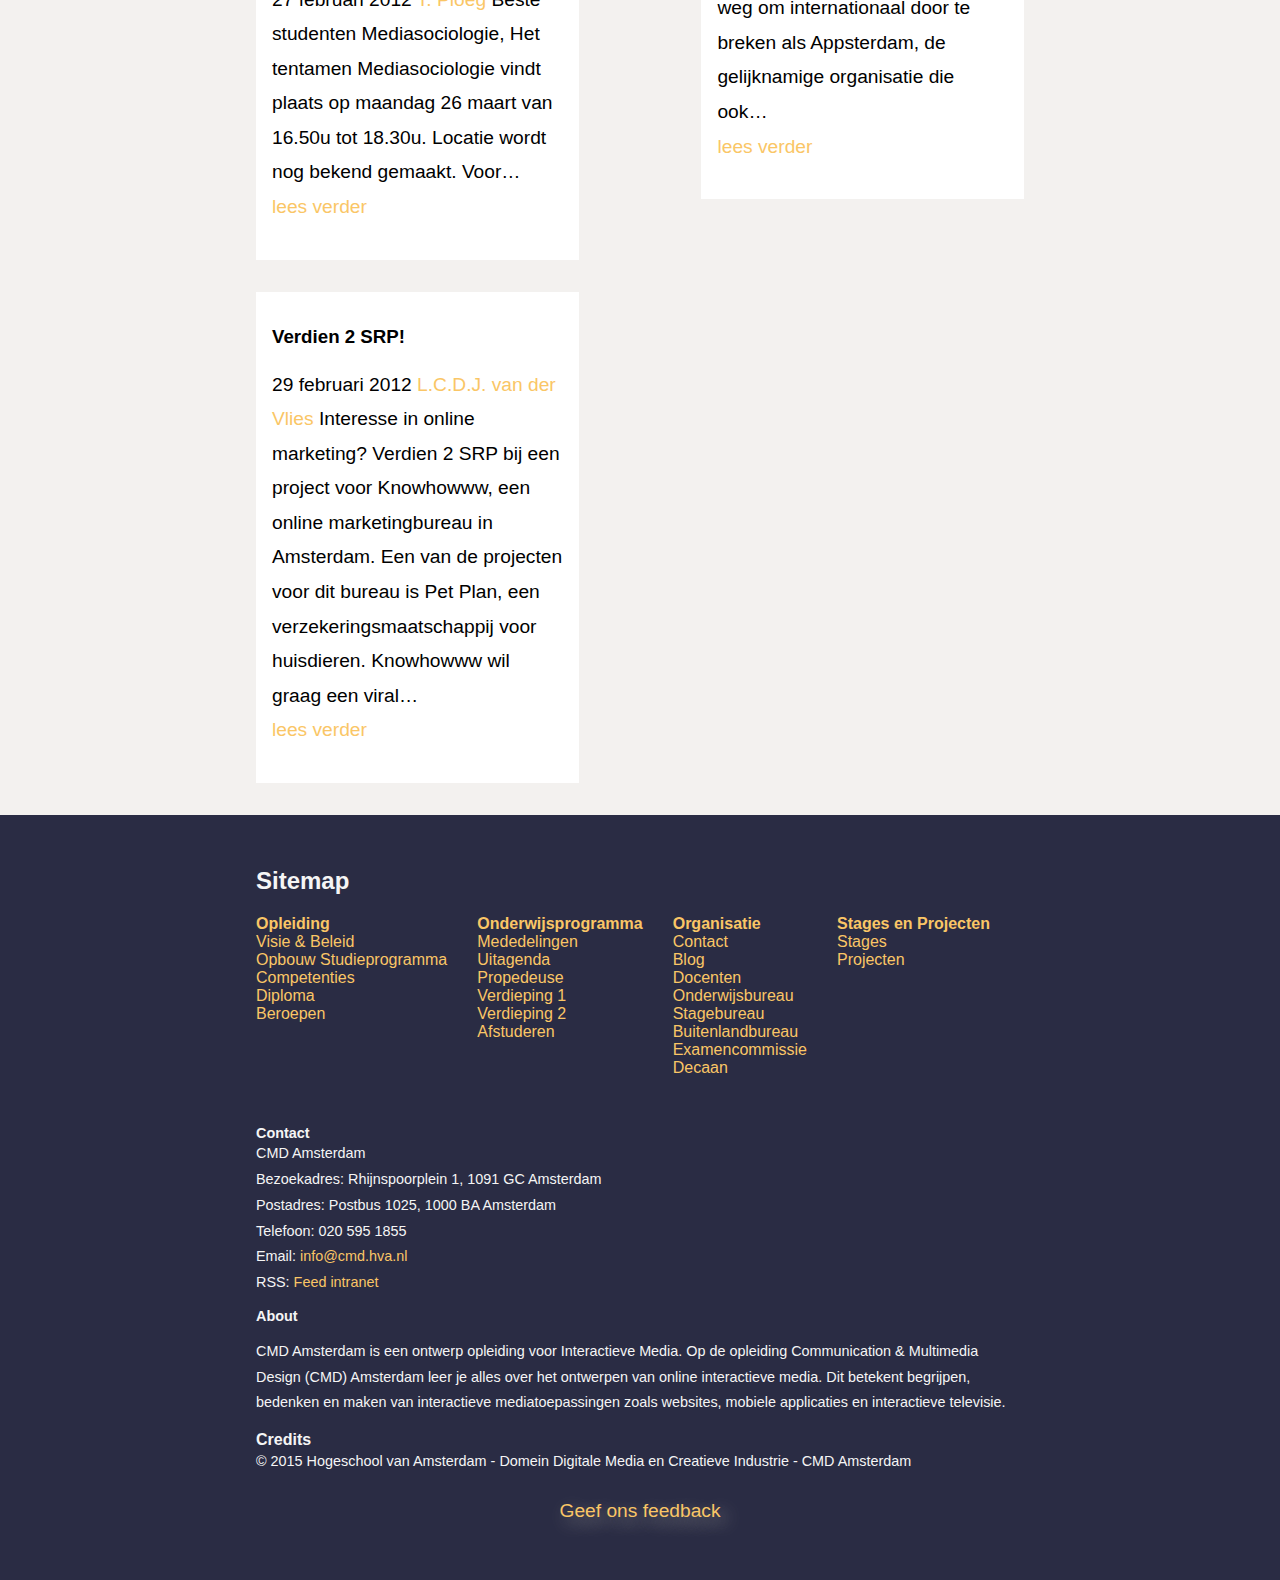
==== commit 59c65ed4: "eindopdracht" ====
--- a/formulier/index.html
+++ b/formulier/index.html
@@ -11,7 +11,9 @@
         <header>
             <h1>CMD Amsterdam - Intranet</h1>
             <p>Communication and Multimedia Design is een ontwerpopleiding voor interactieve media in Amsterdam.</p>
-            <img src="img/cmd_logo.png" alt="">
+            <figure>
+                <img src="img/cmd_logo.png" alt="">
+            </figure>
             <nav>
                 <ul>
                     <li><a href="#">Home</a></li>
@@ -33,11 +35,12 @@
 
         <!-- Main article - Contact formulier  -->
         <main>
-
-            <h1>Aanmelden</h1>
-            <p>Bent u geïnteresseerd in samenwerken met CMD Amsterdam? Dat kan! Tijdens de opleiding werken studenten aan projecten voor echte opdrachtgevers. Ook lopen de studenten stage, in het tweede en afstudeerjaar.</p>
-            <p>CMD Amsterdam zoekt altijd naar positieve verbindingen met de creatieve stad Amsterdam.</p>
-            <p>Voor het aanmelden van stageplekken of projecten kunt u onderstaand formulier invullen. Wij nemen zo nodig contact met u op nadat het formulier is verstuurd. Voor vragen of opmerkingen kunt u <a href="#">contact</a> met ons op.</p>
+            <article>
+                <h1>Aanmelden</h1>
+                <p>Bent u geïnteresseerd in samenwerken met CMD Amsterdam? Dat kan! Tijdens de opleiding werken studenten aan projecten voor echte opdrachtgevers. Ook lopen de studenten stage, in het tweede en afstudeerjaar.</p>
+                <p>CMD Amsterdam zoekt altijd naar positieve verbindingen met de creatieve stad Amsterdam.</p>
+                <p>Voor het aanmelden van stageplekken of projecten kunt u onderstaand formulier invullen. Wij nemen zo nodig contact met u op nadat het formulier is verstuurd. Voor vragen of opmerkingen kunt u <a href="#">contact</a> met ons op.</p>
+            </article>
 
             <form method="post" action="Formulierpagina.html">
 
@@ -485,13 +488,13 @@
                 <p>RSS: <a href="#" class="rss">Feed intranet</a></p>
             </section>
 
-            <section id="search">
+            <!-- <section id="search">
                 <h2>Zoeken</h2>
                 <form method="get" action="Formulierpagina.html">
                     <input type="search" name="q">
                     <input type="submit" value="Zoeken">
                 </form>
-            </section>
+            </section> -->
 
             <section id="about" lang="en">
                 <h2>About</h2>
--- a/formulier/css/style.css
+++ b/formulier/css/style.css
@@ -1,60 +1,260 @@
+*, *:before, *:after {
+	box-sizing: border-box;
+}
 body{
 	margin: 0;
-
-	
+	font-family: 'Source Sans Pro', sans-serif;
+	background: #F3F1EF;
 }
 a{
 	text-decoration: none;
 	color: #fac666;
-}
-/* sibling combinators zorgt ervoor dat alleen directe header-child van de body deze regels wordt toegewezen. */
+	transition: all 0.5s ease;
+}
+a:hover{
+	/* pseudo class*/
+	color: #000;
+}
+p{
+	font-weight: 300;
+	font-size: 1.2em;
+	line-height: 1.8em;
+}
 body > header{
-	width: 60%;
-	margin: 0 auto;
+	/* elke header direct binnen de body*/
+	background: #ffcc00;
+	width: 100%;
+	padding-top: 1em;
+	margin: 3em 0 0;
+	padding: 2em 0;
+	clear: both;
+}
+body > header h1, body > header p{
+	margin-top: 0;
+	text-align: center;
 }
 header nav ul{
 	list-style: none;
 	padding-left: 0;
+	font-family: 'Source Sans Pro', sans-serif;
+	font-weight: 300;
 }
 header nav ul li{
 	display: inline;
 }
 header nav ul li a{
-	padding: 1em 1.1em;
+	padding: 1em 1.5em;
+	color: #fff;
+}
+header nav ul li a:hover{
+	color: #333;
+}
+
+header nav{
+	position: fixed;
+	top: 0;
+	left: 0;
+	width: 100%;
+	background: #000;
+	-webkit-box-shadow: 0px 10px 5px -6px rgba(0,0,0,0.28);
+	-moz-box-shadow: 0px 10px 5px -6px rgba(0,0,0,0.28);
+	box-shadow: 0px 10px 5px -6px rgba(0,0,0,0.28);
+	z-index: 1;
+}
+figure{
+	float: left;
+}
+header form{
+	position: relative;
+    top: -5em;
+    width: 40%;
+    float: right;
+}
+p.to-profile{
+	position: fixed;
+    top: .4em;
+    right: 2em;
+    z-index: 2;
+    margin: 0;
+}
+
+figure img{
+	width: 50%;
+	-ms-transform: rotate(7deg); /* IE 9 */
+    -webkit-transform: rotate(7deg); /* Chrome, Safari, Opera */
+    transform: rotate(7deg);
 }
 main{
 	width: 60%;
 	margin: 0 auto;
 }
-h1{
-	text-shadow: 4px 4px 2px rgba(150, 150, 150, 1);
-}
-img{
-	width: 100%;
-}
-img:hover{
-	/* Transitie waabrbij afbeelding bij hover wordt ingezoomed.*/
-	-webkit-transform: scale(1.3);
-    -ms-transform: scale(1.3);
-    transform: scale(1.3);
-}
+main img{
+	width: 100%;
+}
+main article h1{
+	text-align: center;
+	font-size: 4em;
+	font-weight: 300;
+	text-shadow: 3px 3px 0px rgba(150, 150, 150, 0.34);
+}
+
+main footer{
+	background: #333;
+	color: #f5f5f5;
+	-webkit-box-shadow: 13px 10px 0px -3px rgba(0,0,0,0.11);
+	-moz-box-shadow: 13px 10px 0px -3px rgba(0,0,0,0.11);
+	box-shadow: 13px 10px 0px -3px rgba(0,0,0,0.11);
+	padding: 1em;
+    margin-left: 5%;
+    margin-bottom: 2em;
+    font-size: .8em;
+}
+main footer h4, main footer p{
+	margin: 0;
+}
+
+ol{
+	list-style: none;
+	padding-left: 0;
+}
+ol li{
+	display: inline-block;
+	line-height: 10em;
+	font-size: .7em;
+}
+ol li a{
+	background: #000;
+	border-radius: 50%;
+	width: 10em;
+	height: 10em;
+	display: inline-block;
+	text-align: center;
+}
+
+#sitemap ul {
+	list-style: none;
+}
+#sitemap > ul{
+	padding-left: 0;
+}
+#sitemap > ul > li > a{
+	font-weight: 700;
+}
+#sitemap > ul > li{
+	margin-bottom: 2em;
+}
+#credits h2{
+	font-size: 1em;
+	margin-bottom: 0;
+}
+#credits p{
+	font-size: .9em;
+	margin-top: 0;
+}
+
 section.related{
 	width: 60%;
-	margin: 4em auto 0;
+	margin: 0 auto;
+}
+section.related h3{
+	font-size: 2em;
+}
+section.related article header p:nth-of-type(1){
+	font-size: .8em;
+	color: #676767;
+}
+section.related article header p:nth-of-type(3) {
+    font-size: .8em;
+    color: #676767;
 }
 section.related article{
-	margin-bottom: 5em;
-}
+	width: 40%;
+	float: left;
+	border-bottom: 1px solid #dadada;
+	margin-bottom: 2em;
+}
+section.related article:nth-of-type(2),
+section.related article:nth-of-type(4)
+{
+	margin-left: 20%;
+}
+
+section.related section article + article{
+	/* binnen de section neemt hij alle articles die direct na een section komt zonder dat er iets tussen staat*/
+	color: #333;
+}
+section.related header h3, section.related header p{
+	margin: 0;
+}
+
+dt {
+    font-weight: 700;
+}
+
 aside{
 	width: 60%;
+	margin: 3em auto 0;
+	clear: both;
+}
+aside section{
+	width: 42%;
+}
+aside section:first-child{
+	float: left;
+}
+aside section:last-child{
+	float: right;
+}
+a[rel="bookmark"]{
+	display: block;
+}
+aside section article{
+	background: #fff;
+	padding: 1em;
+	margin-bottom: 2em;
+}
+body > footer{
+	background: #2A2C44;
+	width: 100%;
+	clear: both;
+	color: #f5f5f5;
+	padding: 2em 0;
+}
+body > footer section{
+	width: 60%;
 	margin: 0 auto;
 }
-
-
-
+footer #sitemap > ul > li{
+	vertical-align: top;
+}
+footer #sitemap > ul > li{
+	display: inline-block;
+	margin-right: 1.6em;
+}
+footer #sitemap > ul > li > ul{
+	margin-left: 0;
+	padding-left: 0;
+}
+
+#about h2, #about p{
+	font-size: .9em;
+}
+#contact h2, #contact p {
+	margin: 0;
+	font-size: .9em;
+}
+#credits{
+	clear: both;
+}
+
+#feedback{
+	text-align: center;
+	text-shadow: 6px 6px 17px rgba(150, 150, 150, 1);
+}
 /* FORMULIER */
 form{
 	margin-top: 3em;
+	margin-bottom: 3em;
 }
 fieldset{
 	border: 0;
@@ -69,7 +269,7 @@
 }
 fieldset input{
 	font-size: 1em;
-	border-radius: 5px;
+	border-radius: .5em;
 	border: 1px solid #ededed;
 }
 label span{
@@ -84,34 +284,37 @@
 	padding: 1em;
 }
 input[type="submit"]{
-	-webkit-box-shadow: 10px 10px 10px -4px rgba(199,199,199,1);
-	-moz-box-shadow: 10px 10px 10px -4px rgba(199,199,199,1);
-	box-shadow: 10px 10px 10px -4px rgba(199,199,199,1);
 	font-size: 1em;
-	transform: skewX(25deg);
 	background: #fac666;;
 	border: 0;
+	border-radius: 2em;
+    padding: .5em 1em;
 }
 textarea{
 	width: 100%;
 	padding: 1em;
 	font-size: 1em;
-	border-radius: 5px;
+	border-radius: .5em;
 	border: 1px solid #ededed;
 }
 body > footer{
-	width: 60%;
+	width: 100%;
 	margin: 0 auto;
 }
-p#feedback{
+#feedback{
 	text-align: center;
 }
 
+
+
 /* For mobile : like samsung grand(480 * 800): */
-@media screen and (max-width : 480px){
+/*@media screen and (max-width : 480px)*/
+@media only screen and (max-width: 40em) {
+	/* mediaquery, als de maximale breedte van de pagina 480*800 dan voert hij 480px uit*/
 	body > header {
+		/* elke header direct binnen de body*/
 	    width: 80%;
-	    margin: 0 auto;
+	    margin: 0 auto !important;
 	}
 	header nav ul li{
 		display: block;
@@ -127,40 +330,148 @@
 	    background: #fac666;
 	}
 	main{
-		width: 80%;
-	}
+		width: 100%;
+	}
+	main article {
+    	width: 100% !important;
+    }
+    main form{
+    	width: 100%;
+    }
 	section.related {
 	    width: 80%;
 	    margin: 4em auto 0;
 	}
+	section.related h2 {
+	    text-align: center;
+	    border: 1px solid #5f5f5f;
+	}
 	aside{
 		width: 80%;
 	}
+	#sitemap ul {
+	    list-style: none;
+	}
+	#sitemap > ul{
+		padding-left: 0;
+	}
+	#sitemap > ul > li > a{
+		font-weight: 300;
+	}
+	#sitemap > ul > li{
+		margin-bottom: 2em;
+	}
 	body > footer{
-		width: 80%;
+		/* elke footer direct binnen de body*/
+		width: 100%;
 	}
 	input[type="text"], input[type="tel"], input[type="email"], input[type="date"], textarea {
     	min-width: 93%;
 	}
 }
 
+
+/* For iphone: */
+/*@media screen and (max-width : 320px){
+	header nav ul li {
+    	display: block;
+	}
+	header nav ul li a{
+		padding: 2em 0;
+	}
+} */
+/* in mediaquerys beter em of percentages gebruiken*/
+/*@media screen and (max-width : 945px)*/
+@media only screen and (max-width: 59.063em){
+	body > header{
+		margin-top: 3em;
+	}
+	/*header nav ul li {
+    	display: block;
+    	margin: 0 0 1.5em;
+	}*/
+	.to-profile{display: none;}
+	main{
+		width: 80%;
+	}
+	main article{
+		width: 100%;
+	}
+	aside {
+    	width: 80%;
+	}
+	section.related {
+    	width: 80%;
+    }
+    section.related article{
+    	float: none;
+    	width: 100%;
+    }
+    section.related article:nth-of-type(2), section.related article:nth-of-type(4){
+    	margin-left: 0;
+    }
+    body > footer{
+    	width: 100%;
+    }
+    figure {
+	    float: left;
+	    position: relative;
+	    top: 0em;
+	    left: 11em;
+	}
+}
 /* For ipad: */
-@media screen and (max-width : 768px){
+/*@media screen and (max-width : 768px)*/
+@media screen and (max-width : 48.000em){
+	body > header {
+	/* elke header direct binnen de body*/
+    	width: 100%;
+	}
+	body > header p{
+		display: none;
+	}
+	body > header h1{
+
+	}
+	header nav{
+		position: relative;
+		background: none;
+	}
+	header form{
+		display: none;
+	}
+	figure{
+		float: none;
+	    position: relative;
+	    top: 1em;
+    	left: 5em;
+	    margin: 0 auto;
+	}
+	img:nth-of-type(2){
+		width: 100%;
+	}
 	header nav ul li{
 		display: block;
 		width: 100%;
 		text-align: center;
-		margin-bottom: .5em;
+		margin-bottom: 0;
 	}
 	header nav ul li a{
 		display: inline-block;
 	    padding: 1em 0;
 	    width: 100%;
 	    color: #fff;
-	    background: #fac666;
-	}
-	main{
-		width: 80%;
+	    background: none;
+	    border-bottom: 1px solid #ffd630;
+	}
+	main article {
+    	width: 80%;
+	}
+	ol{
+		text-align: center;
+	}
+	ol li a{
+		margin-bottom: 1em;
 	}
 	section.related {
 	    width: 80%;
@@ -169,9 +480,17 @@
 	aside{
 		width: 80%;
 	}
+	aside section{
+		width: 100%;
+	}
+	aside section:first-child, aside section:last-child{
+		float: none;
+		margin-bottom: 4em;
+	}
 	body > footer{
-		width: 80%;
+		width: 100%;
 	}
 	input[type="text"], input[type="tel"], input[type="email"], input[type="date"]{
     	min-width: 100%;
-} 
+}
+
